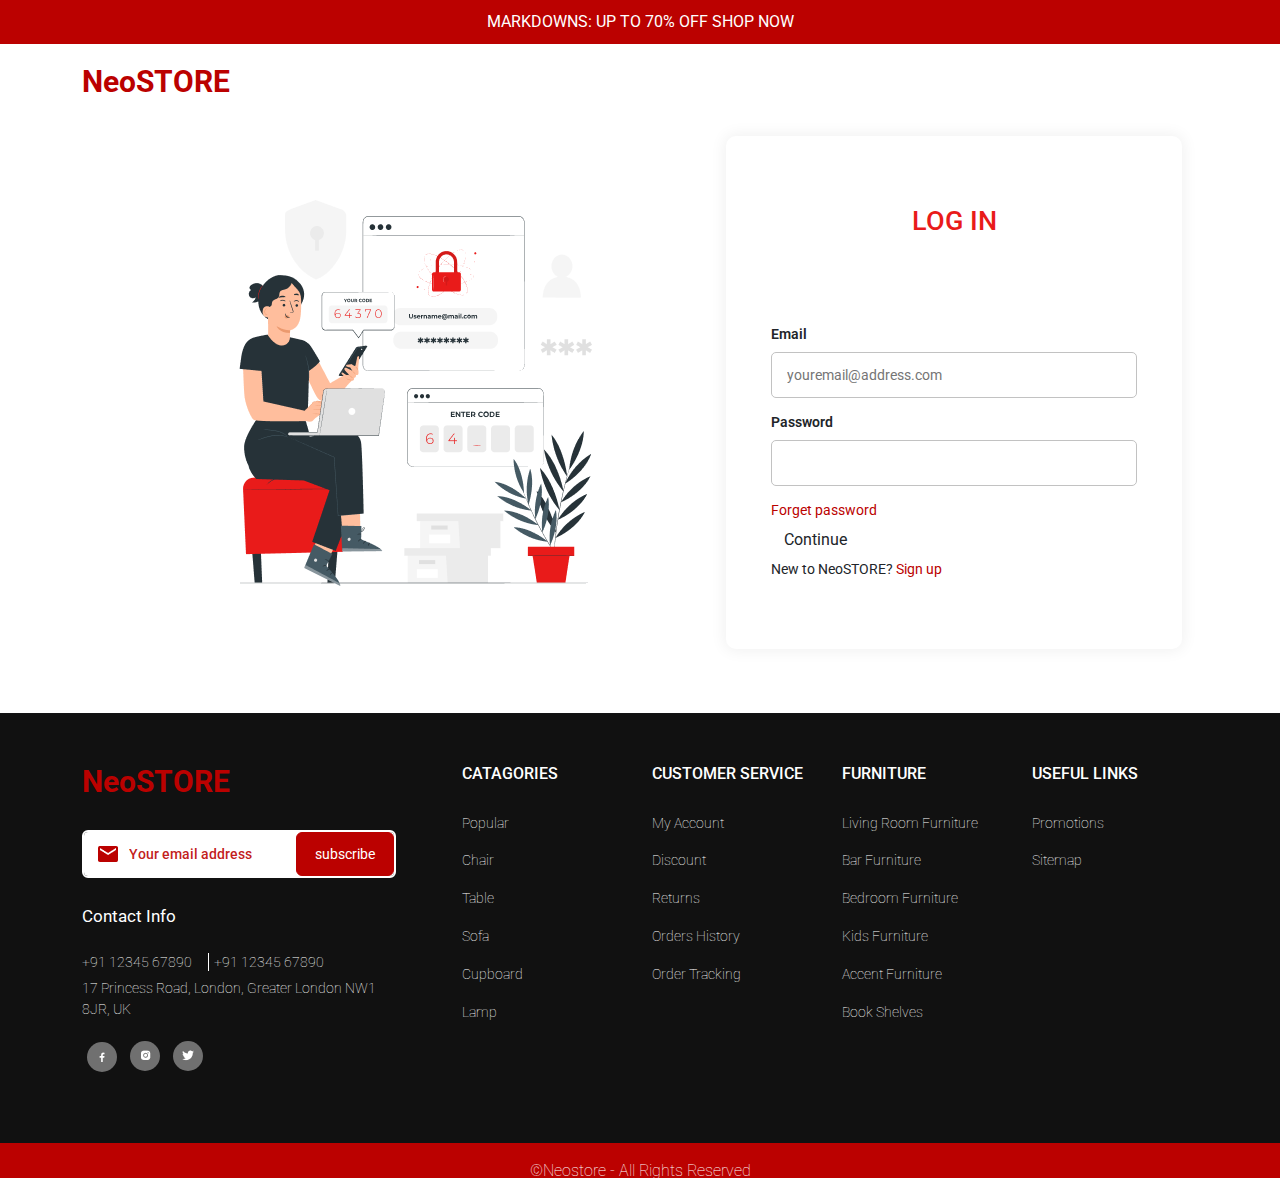
==== login.html @ 59fc03a8 "added code" ====
<!DOCTYPE html>
<html lang="en">

<head>
  <meta charset="utf-8">
  <meta content="width=device-width, initial-scale=1.0" name="viewport">
  <title>Homepage</title>
  <meta name="description" content="">
  <meta name="keywords" content="">

  <!-- Favicons -->
  <link href="" rel="icon">
  <!-- Fonts -->
  <link href="https://fonts.googleapis.com" rel="preconnect">
  <link href="https://fonts.gstatic.com" rel="preconnect" crossorigin>
  <link href="https://fonts.googleapis.com/css2?family=Roboto:ital,wght@0,100;0,300;0,400;0,500;0,700;0,900;1,100;1,300;1,400;1,500;1,700;1,900&family=Lato:ital,wght@0,100;0,300;0,400;0,700;0,900;1,100;1,300;1,400;1,700;1,900&display=swap" rel="stylesheet">

  <!-- Vendor CSS Files -->
  <link href="assets/vendor/bootstrap/css/bootstrap.min.css" rel="stylesheet">
  <link href="assets/vendor/bootstrap-icons/bootstrap-icons.css" rel="stylesheet">
  <link href="assets/vendor/swiper/swiper-bundle.min.css" rel="stylesheet">
  <link href="assets/vendor/glightbox/css/glightbox.min.css" rel="stylesheet">

  <!-- Main CSS File -->
  <link href="assets/css/main.css" rel="stylesheet">

</head>
<body>
<section class="login-container">

  <div class="subHeader">
    MARKDOWNS: UP TO 70% OFF <a href="#">SHOP NOW</a>
  </div>

  <header id="header" class="header d-flex align-items-center sticky-top">
    <div class="container-fluid container-xl position-relative d-flex align-items-center justify-content-between">

      <a href="index.html" class="logo d-flex align-items-center">
        <!-- Uncomment the line below if you also wish to use an image logo -->
        <!-- <img src="assets/img/logo.png" alt=""> -->
        <h1 class="sitename">NeoSTORE</h1>
      </a>
    </div>
  </header>


 <main class="loginWrap">
  <div class="container">
    

  <div class="loginMain">
      <div class="contentLogin">
        <h2>Log in</h2>

        <form id="loginForm">
          <div class="row">
            <div class="col-md-12">
              <label>Email</label>
              <input class="textfeild" type="text" value="" placeholder="youremail@address.com"/>
            </div>

            <div class="col-md-12">
              <label>Password</label>
              <input class="textfeild" type="password" value="" placeholder=""/>

              <a href="#" class="forgotPswd">Forget password</a>

            </div>
            <div class="col-md-12">
              <button class="continuBTN btn btn-learn-more">Continue</button>
            </div>

            <span>New to  NeoSTORE? <a href="#">Sign up</a></span>


          </div>
          
          
          

        </form>
      </div>
  </div>

  </div>
</main>

  <footer>
    <div class="footer" id="footer">
      <div class="container">
        <div class="row g-4">
          <div class="col-md-4">
            <h3 class="logo_Footer"><a href="#">NeoSTORE</a></h3>

            <div class="widget">
              <div class="footer-subscribe">
                <form action="forms/newsletter.php" method="post" class="php-email-form">
                  <div class="mb-2">
                        <img src="assets/img/ic_email_24px.png" alt="" class="mailicon"> 
                        <input type="text" class="form-control" name="email" placeholder="Your email address">
                        <button type="submit" class="btn btn-link">SUBSCRIBE </button> 
                  </div>

                  <div class="loading">Loading</div>
                  <div class="error-message"></div>
                  <div class="sent-message">
                    Your subscription request has been sent. Thank you!
                  </div>
                </form>
              </div>
            </div>

            <div class="widget">
              <h3 class="widget-subheading">Contact Info</h3>
              <div class="widgetPara">
                <ul class="contactNo">

                    <li>+91 12345 67890 </li>
                    <li>+91 12345 67890</li>
                 </ul>   
                <p>17 Princess Road, London, Greater London NW1 8JR, UK</p>
              </div>
              <ul class="list-unstyled social-icons light mb-3">
                <li>
                  <a href="#"><img src="assets/img/Vector.png"></a>
                </li>
                <li>
                  <a href="#"><img src="assets/img/bx_bxl-instagram-alt.png"></a>
                </li>
                <li>
                  <a href="#"><img src="assets/img/akar-icons_twitter-fill.png"></a>
                </li>
              </ul>
            </div>
  
          </div>
          <div class="col-md-8">
            <div class="row listFoot">

              <div class="col-md-3 col-lg-3 mb-3 mb-md-0">
                  <h4>Catagories</h4>
                  <ul>
                    <li><a href="#">Popular</a></li>
                    <li><a href="#">Chair</a></li>
                    <li><a href="#">Table</a></li>
                    <li><a href="#">Sofa</a></li>
                    <li><a href="#">Cupboard</a></li>
                    <li><a href="#">Lamp</a></li>
                  </ul>
              </div>

              <div class="col-md-3 col-lg-3 mb-3 mb-md-0">
                <h4>CUSTOMER SERVICE</h4>
                <ul>
                  <li><a href="#">My Account</a></li>
                  <li><a href="#">Discount</a></li>
                  <li><a href="#">Returns</a></li>
                  <li><a href="#">Orders History</a></li>
                  <li><a href="#">Order Tracking</a></li>
                </ul>
            </div>

            <div class="col-md-3 col-lg-3 mb-3 mb-md-0">
              <h4>Furniture</h4>
              <ul>
                <li><a href="#">Living Room Furniture</a></li>
                <li><a href="#">Bar Furniture</a></li>
                <li><a href="#">Bedroom Furniture</a></li>
                <li><a href="#">Kids Furniture</a></li>
                <li><a href="#">Accent Furniture</a></li>
                <li><a href="#">Book Shelves</a></li>
              </ul>
          </div>

          <div class="col-md-3 col-lg-3 mb-3 mb-md-0">
            <h4>USEFUL LINKS</h4>
            <ul>
              <li><a href="#">Promotions</a></li>
              <li><a href="#">Sitemap</a></li>
            </ul>
        </div>
            </div>
          </div>
         <!-- <div class="col-md-6 col-lg-3 mb-3 mb-md-0">
  
            <div class="widget">
              <h3 class="widget-heading">About Us</h3>
              <p class="mb-4">
                There live the blind texts. Separated they live in Bookmarksgrove
                right at the coast of the Semantics, a large language ocean.
              </p>
              <p class="mb-0">
                <a href="#" class="btn-learn-more">Learn more</a>
              </p>
            </div>
          </div>
          <div class="col-md-6 col-lg-3 ps-lg-5 mb-3 mb-md-0">
            <div class="widget">
              <h3 class="widget-heading">Navigation</h3>
              <ul class="list-unstyled float-start me-5">
                <li><a href="#">Overview</a></li>
                <li><a href="#">About Us</a></li>
                <li><a href="#">Find Buyers</a></li>
              </ul>
              <ul class="list-unstyled float-start">
                <li><a href="#">Overview</a></li>
                <li><a href="#">About Us</a></li>
                <li><a href="#">Services</a></li>
              </ul>
            </div>
          </div>
          <div class="col-md-6 col-lg-3 pl-lg-5">
            <div class="widget">
              <h3 class="widget-heading">Recent Posts</h3>
              <ul class="list-unstyled footer-blog-entry">
                <li>
                  <span class="d-block date">May 3, 2020</span>
                  <a href="#">There live the Blind Texts</a>
                </li>
                <li>
                  <span class="d-block date">May 3, 2020</span>
                  <a href="#">Separated they live in Bookmarksgrove right</a>
                </li>
              </ul>
            </div>
          </div>
          <div class="col-md-6 col-lg-3 pl-lg-5">
            <div class="widget">
              <h3 class="widget-heading">Connect</h3>
              <ul class="list-unstyled social-icons light mb-3">
                <li>
                  <a href="#"><span class="bi bi-facebook"></span></a>
                </li>
                <li>
                  <a href="#"><span class="bi bi-twitter-x"></span></a>
                </li>
                <li>
                  <a href="#"><span class="bi bi-linkedin"></span></a>
                </li>
                <li>
                  <a href="#"><span class="bi bi-google"></span></a>
                </li>
                <li>
                  <a href="#"><span class="bi bi-google-play"></span></a>
                </li>
              </ul>
            </div>
  
            <div class="widget">
              <div class="footer-subscribe">
                <h3 class="widget-heading">Subscribe</h3>
                <form action="forms/newsletter.php" method="post" class="php-email-form">
                  <div class="mb-2">
                    <input type="text" class="form-control" name="email" placeholder="Enter your email">
  
                    <button type="submit" class="btn btn-link">
                      <span class="bi bi-arrow-right"></span>
                    </button>
                  </div>
                  <div class="loading">Loading</div>
                  <div class="error-message"></div>
                  <div class="sent-message">
                    Your subscription request has been sent. Thank you!
                  </div>
                </form>
              </div>
            </div>
          </div>-->
        </div>
  
        </div>
      </div>
    </div>
   
    <div class="subFooter">
      <div class="container">
        <p  class="text-center">©<span>Neostore</span> - All Rights Reserved</p>
      </div>
    </div>
  </footer>
  

  <!-- Vendor JS Files -->
  <script src="assets/vendor/bootstrap/js/bootstrap.bundle.min.js"></script>
  <script src="assets/vendor/php-email-form/validate.js"></script>
  <script src="assets/vendor/aos/aos.js"></script>
  <script src="assets/vendor/swiper/swiper-bundle.min.js"></script>
  <script src="assets/vendor/purecounter/purecounter_vanilla.js"></script>
  <script src="assets/vendor/glightbox/js/glightbox.min.js"></script>
  <script src="assets/vendor/imagesloaded/imagesloaded.pkgd.min.js"></script>
  <script src="assets/vendor/isotope-layout/isotope.pkgd.min.js"></script>

  <!-- Main JS File -->
  <script src="assets/js/main.js"></script>

</body>

</html>
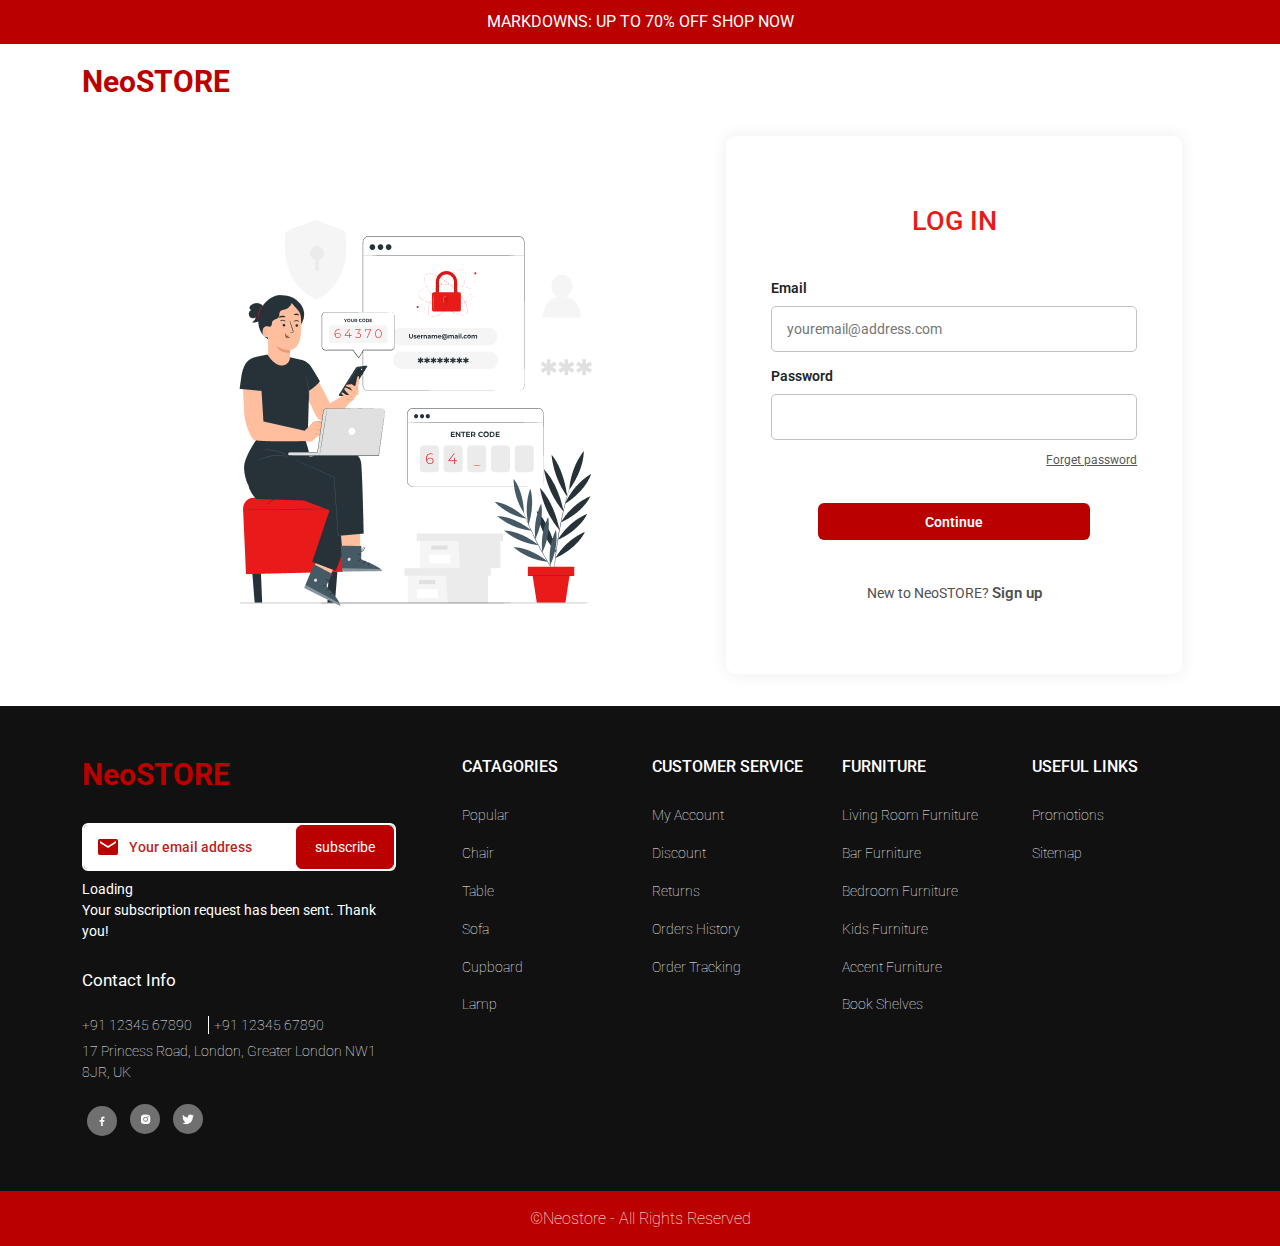
==== commit 087f0dee: "added code" ====
--- a/login.html
+++ b/login.html
@@ -35,7 +35,7 @@
   <header id="header" class="header d-flex align-items-center sticky-top">
     <div class="container-fluid container-xl position-relative d-flex align-items-center justify-content-between">
 
-      <a href="index.html" class="logo d-flex align-items-center">
+      <a href="#" class="logo d-flex align-items-center">
         <!-- Uncomment the line below if you also wish to use an image logo -->
         <!-- <img src="assets/img/logo.png" alt=""> -->
         <h1 class="sitename">NeoSTORE</h1>
@@ -56,7 +56,7 @@
           <div class="row">
             <div class="col-md-12">
               <label>Email</label>
-              <input class="textfeild" type="text" value="" placeholder="youremail@address.com"/>
+              <input class="textfeild" type="text" value="" placeholder="youremail@address.com" required/>
             </div>
 
             <div class="col-md-12">
@@ -70,16 +70,49 @@
               <button class="continuBTN btn btn-learn-more">Continue</button>
             </div>
 
-            <span>New to  NeoSTORE? <a href="#">Sign up</a></span>
-
-
-          </div>
-          
-          
-          
-
+            <p class="signWrap">New to  NeoSTORE? 
+              <a href="#" onclick="document.getElementById('signUp').style.display='block'">Sign up</a></p>
+          </div>                
         </form>
+
       </div>
+
+      
+<div id="signUp" class="modal">
+  
+  <form class="modal-content animate" action="" method="post">
+    <div class="signHeader">
+      <span onclick="document.getElementById('signUp').style.display='none'" class="close" title="Close Modal">&times;</span>
+      <h3>Sign up</h3>
+    </div>
+
+    <div class="containerSignup">
+      <h4 class="subhead">New Account Register</h4>
+      
+      <input type="text" placeholder="First Name" name="uname" required>
+
+      <input type="text" placeholder="Last Name" name="uname" required>
+     
+      <input type="text" placeholder="Email Address" name="uname" required>
+
+      <input type="password" placeholder="Enter Password" name="psw" required>
+
+      <label class="conditionLabel">
+        <input type="checkbox" checked="checked"> I agree to the terms and conditions.
+      </label>
+        
+      <button type="submit" class="btn cancelbtn">Continue</button>
+      
+    </div>
+
+    <p class="signWrap">
+      Already have an account?
+      <a href="#" onclick="document.getElementById('signUp').style.display='none'">Log in</a>
+      
+    </p>
+  </form>
+</div>
+
   </div>
 
   </div>
@@ -120,7 +153,7 @@
                  </ul>   
                 <p>17 Princess Road, London, Greater London NW1 8JR, UK</p>
               </div>
-              <ul class="list-unstyled social-icons light mb-3">
+              <ul class="list-unstyled social-icons mb-0 light mb-3">
                 <li>
                   <a href="#"><img src="assets/img/Vector.png"></a>
                 </li>
@@ -181,92 +214,7 @@
         </div>
             </div>
           </div>
-         <!-- <div class="col-md-6 col-lg-3 mb-3 mb-md-0">
-  
-            <div class="widget">
-              <h3 class="widget-heading">About Us</h3>
-              <p class="mb-4">
-                There live the blind texts. Separated they live in Bookmarksgrove
-                right at the coast of the Semantics, a large language ocean.
-              </p>
-              <p class="mb-0">
-                <a href="#" class="btn-learn-more">Learn more</a>
-              </p>
-            </div>
-          </div>
-          <div class="col-md-6 col-lg-3 ps-lg-5 mb-3 mb-md-0">
-            <div class="widget">
-              <h3 class="widget-heading">Navigation</h3>
-              <ul class="list-unstyled float-start me-5">
-                <li><a href="#">Overview</a></li>
-                <li><a href="#">About Us</a></li>
-                <li><a href="#">Find Buyers</a></li>
-              </ul>
-              <ul class="list-unstyled float-start">
-                <li><a href="#">Overview</a></li>
-                <li><a href="#">About Us</a></li>
-                <li><a href="#">Services</a></li>
-              </ul>
-            </div>
-          </div>
-          <div class="col-md-6 col-lg-3 pl-lg-5">
-            <div class="widget">
-              <h3 class="widget-heading">Recent Posts</h3>
-              <ul class="list-unstyled footer-blog-entry">
-                <li>
-                  <span class="d-block date">May 3, 2020</span>
-                  <a href="#">There live the Blind Texts</a>
-                </li>
-                <li>
-                  <span class="d-block date">May 3, 2020</span>
-                  <a href="#">Separated they live in Bookmarksgrove right</a>
-                </li>
-              </ul>
-            </div>
-          </div>
-          <div class="col-md-6 col-lg-3 pl-lg-5">
-            <div class="widget">
-              <h3 class="widget-heading">Connect</h3>
-              <ul class="list-unstyled social-icons light mb-3">
-                <li>
-                  <a href="#"><span class="bi bi-facebook"></span></a>
-                </li>
-                <li>
-                  <a href="#"><span class="bi bi-twitter-x"></span></a>
-                </li>
-                <li>
-                  <a href="#"><span class="bi bi-linkedin"></span></a>
-                </li>
-                <li>
-                  <a href="#"><span class="bi bi-google"></span></a>
-                </li>
-                <li>
-                  <a href="#"><span class="bi bi-google-play"></span></a>
-                </li>
-              </ul>
-            </div>
-  
-            <div class="widget">
-              <div class="footer-subscribe">
-                <h3 class="widget-heading">Subscribe</h3>
-                <form action="forms/newsletter.php" method="post" class="php-email-form">
-                  <div class="mb-2">
-                    <input type="text" class="form-control" name="email" placeholder="Enter your email">
-  
-                    <button type="submit" class="btn btn-link">
-                      <span class="bi bi-arrow-right"></span>
-                    </button>
-                  </div>
-                  <div class="loading">Loading</div>
-                  <div class="error-message"></div>
-                  <div class="sent-message">
-                    Your subscription request has been sent. Thank you!
-                  </div>
-                </form>
-              </div>
-            </div>
-          </div>-->
-        </div>
+          </div>
   
         </div>
       </div>
@@ -282,17 +230,24 @@
 
   <!-- Vendor JS Files -->
   <script src="assets/vendor/bootstrap/js/bootstrap.bundle.min.js"></script>
-  <script src="assets/vendor/php-email-form/validate.js"></script>
-  <script src="assets/vendor/aos/aos.js"></script>
-  <script src="assets/vendor/swiper/swiper-bundle.min.js"></script>
-  <script src="assets/vendor/purecounter/purecounter_vanilla.js"></script>
-  <script src="assets/vendor/glightbox/js/glightbox.min.js"></script>
-  <script src="assets/vendor/imagesloaded/imagesloaded.pkgd.min.js"></script>
-  <script src="assets/vendor/isotope-layout/isotope.pkgd.min.js"></script>
-
-  <!-- Main JS File -->
+
+  <!-- Main JS Signup File -->
   <script src="assets/js/main.js"></script>
 
+  <script>
+    // Get the modal
+    var modal = document.getElementById('signUp');
+    
+    // When the user clicks anywhere outside of the modal, close it
+    window.onclick = function(event) {
+        if (event.target == modal) {
+            modal.style.display = "none";
+        }
+    }
+    </script>
+    
 </body>
 
+
+
 </html>--- a/assets/css/main.css
+++ b/assets/css/main.css
@@ -50,7 +50,7 @@
   --nav-dropdown-background-color: #ffffff; /* Used as the background color for dropdown items that appear when hovering over primary navigation items */
   --nav-dropdown-color: #212529; /* Used for navigation links of the dropdown items in the navigation menu. */
   --nav-dropdown-hover-color: #e91b1a; /* Similar to --nav-hover-color, this color is applied to dropdown navigation links when they are hovered over. */
-  ;
+  --font-login-color:#585858;
 }
 
 /* Color Presets - These classes override global colors when applied to any section or element, providing reuse of the sam color scheme. */
@@ -85,11 +85,11 @@
 }
 
 .login-container{ position: relative; min-height: 100%;}
-.loginWrap      { padding-bottom: 513px;}
+.loginWrap      { padding-bottom: 540px;}
 footer          { position:absolute;
                   bottom:0;
                   width:100%;
-                  height:465px;  }
+                  height:540px;  }
 
 a {
   color: var(--accent-color);
@@ -110,48 +110,6 @@
 h6 {
   color: var(--heading-color);
   font-family: var(--heading-font);
-}
-
-/* PHP Email Form Messages
-------------------------------*/
-.php-email-form .error-message {
-  display: none;
-  background: #9E0100;
-  color: #ffffff;
-  text-align: left;
-  padding: 15px;
-  margin-bottom: 24px;
-  font-weight: 600;
-}
-
-.php-email-form .sent-message {
-  display: none;
-  color: #ffffff;
-  background: #9E0100;
-  text-align: center;
-  padding: 15px;
-  margin-bottom: 24px;
-  font-weight: 600;
-}
-
-.php-email-form .loading {
-  display: none;
-  background: var(--surface-color);
-  text-align: center;
-  padding: 15px;
-  margin-bottom: 24px;
-}
-
-.php-email-form .loading:before {
-  content: "";
-  display: inline-block;
-  border-radius: 50%;
-  width: 24px;
-  height: 24px;
-  margin: 0 10px -6px 0;
-  border: 3px solid var(--accent-color);
-  border-top-color: var(--surface-color);
-  animation: php-email-form-loading 1s linear infinite;
 }
 
 @keyframes php-email-form-loading {
@@ -468,15 +426,135 @@
                       box-shadow: 0px 0px 15px 2px #0000000F;
                       border-radius: 10px;
                       /* border: #fbfbfb 1px solid; */
-                      margin: 1em;
+                      margin: 1em 1em 2em;
                     }            
 .contentLogin h2    { font-size: 1.7em; color: var(--contrast-color); text-transform: uppercase;
-                      text-align: center; margin-bottom: 3.2em;}
+                      text-align: center; margin-bottom: 1.5em;}
 #loginForm   { font-size: 14px;}
 #loginForm label      { text-transform: capitalize; font-size: 1em; font-weight: 600; margin-bottom: 0.5em;}
 #loginForm .textfeild { padding: 1em 1.1em; font-size: 1em; width: 100%; line-height: 1;
                        border: var(--border-color) 1px solid; border-radius: 5px; margin-bottom: 1em;}  
-                    
+ #loginForm .forgotPswd { font-size: 0.875em; color: var(--font-login-color); margin-bottom: 3em;
+                        text-align: right; line-height: 1 ; display: block; text-decoration: underline;} 
+#loginForm .continuBTN,
+.cancelbtn  { background: var(--accent-color); color: var(--font-color); font-size: 1em;
+                         padding:0.75em; text-align: center; display: block; margin:0 auto 3em; width: 74%;
+                        line-height: 1; font-weight: 600;} 
+                        
+.signWrap    { color: #4F4F4F; margin-bottom: 0
+  ; font-size: 1em; text-align: center; display: block;}  
+  .signWrap a  { text-decoration: none; font-weight: 600;  font-size: 1.1em; color: #4F4F4F;} 
+
+
+
+
+/*------------------------------------
+#Signup form
+-----------------------------------*/
+
+/* Full-width input fields */
+#signUp input[type=text], #signUp input[type=password] {
+  width: 100%;
+  padding: 12px 20px;
+  margin: 8px 0; border-radius: 3px;
+  display: inline-block;
+  border: 1px solid #ccc;
+  box-sizing: border-box;
+}
+
+#signUp input:focus-visible  { outline-style: solid; outline-color: var(--accent-color);}
+.conditionLabel  { display: block; margin: 1em 0 3em;}
+/* Set a style for all buttons */
+
+.cancelbtn      { font-weight: 500; margin-bottom: 0;}
+.cancelbtn:hover,
+.cancelbtn:focus   { background-color: var(--contrast-color); color: var(--font-color);  }
+
+#signUp .signWrap    { margin-bottom: 3em; margin-top: 1em;}
+
+/* Extra styles for the cancel button */
+
+/* Center the image and position the close button */
+#signUp .signHeader {
+  text-align: center;
+  margin: 24px 0 12px 0;
+  position: relative;
+}
+#signUp .signHeader h3           { margin:40px 0 0; color: var(--contrast-color); 
+                                   font-weight: 600; text-transform: uppercase;}
+.containerSignup .subhead        { color: #666666; font-size: 1em;}                        
+#signUp .containerSignup         { padding: 16px; margin-bottom: 1em;}
+
+span.psw {
+  float: right;
+  padding-top: 16px;
+}
+
+/* The Modal (background) */
+#signUp.modal {
+  display: none; /* Hidden by default */
+  position: fixed; /* Stay in place */
+  z-index: 999; /* Sit on top */
+  left: 0;
+  top: 0;
+  width: 100%; /* Full width */
+  height: 100%; /* Full height */
+  overflow: auto; /* Enable scroll if needed */
+  background-color: rgb(0,0,0); /* Fallback color */
+  background-color: rgba(0,0,0,0.4); /* Black w/ opacity */
+  padding-top: 60px;
+}
+
+/* Modal Content/Box */
+.modal-content {
+  background-color: #fefefe;
+  margin: 2% auto 15% auto; /* 5% from the top, 15% from the bottom and centered */
+  border: 1px solid #888;
+  width: 30em; /* Could be more or less, depending on screen size */
+}
+
+/* The Close Button (x) */
+.close {
+  position: absolute;
+  right: 20px;
+  top: -20px;
+  color: #000;
+  font-size: 35px;
+  font-weight: 300;
+}
+
+.close:hover,
+.close:focus {
+  color: red;
+  cursor: pointer;
+}
+
+/* Add Zoom Animation */
+.animate {
+  -webkit-animation: animatezoom 0.6s;
+  animation: animatezoom 0.6s
+}
+
+@-webkit-keyframes animatezoom {
+  from {-webkit-transform: scale(0)} 
+  to {-webkit-transform: scale(1)}
+}
+  
+@keyframes animatezoom {
+  from {transform: scale(0)} 
+  to {transform: scale(1)}
+}
+
+/* Change styles for span and cancel button on extra small screens */
+@media screen and (max-width: 300px) {
+  span.psw {
+     display: block;
+     float: none;
+  }
+  .cancelbtn {
+     width: 100%;
+  }
+}
 /*--------------------------------------------------------------
 # Global Footer
 --------------------------------------------------------------*/
@@ -560,7 +638,7 @@
   color: color-mix(in srgb, var(--default-color), transparent 50%);
   font-size: 12px;
 }
-
+.footer .social-icons { margin-bottom: 0 !important;}
 .footer .social-icons li {
   display: inline-block;
 }
@@ -815,1497 +893,6 @@
 }
 
 /*--------------------------------------------------------------
-# About Section
---------------------------------------------------------------*/
-.about .btn-get-started {
-  background-color: #9E0100;
-  ;
-  color: var(--contrast-color);
-  border-radius: 30px;
-  padding: 8px 30px;
-  border: 2px solid transparent;
-  transition: 0.3s all ease-in-out;
-  font-size: 14px;
-}
-
-.about .btn-get-started:hover {
-  border-color: #9E0100;
-  background-color: transparent;
-  color: #9E0100;
-}
-
-.about h1 {
-  color: var(--heading-color);
-  font-size: 30px;
-}
-
-.about p {
-  line-height: 1.7;
-  color: var(--default-color);
-}
-
-.about .swiper-pagination {
-  position: absolute;
-  bottom: 30px;
-}
-
-.about .swiper-pagination .swiper-pagination-bullet {
-  margin: 0 5px;
-  background: #ffffff;
-  opacity: 0.3;
-}
-
-.about .swiper-pagination .swiper-pagination-bullet.swiper-pagination-bullet-active {
-  background: var(--accent-color);
-  opacity: 1;
-}
-
-.about .section-subtitle {
-  font-size: 15px;
-  margin-bottom: 10px;
-  display: block;
-  color: var(--default-color);
-}
-
-/*--------------------------------------------------------------
-# About 2 Section
---------------------------------------------------------------*/
-.about-2 .content {
-  background-color: var(--surface-color);
-  padding-top: 50px;
-  padding-bottom: 50px;
-}
-
-.about-2 .content-subtitle {
-  font-size: 15px;
-  margin-bottom: 10px;
-  display: block;
-  color: var(--default-color);
-}
-
-.about-2 .content-title {
-  color: var(--heading-color);
-  font-size: 22px;
-  margin-bottom: 30px;
-}
-
-.about-2 p {
-  line-height: 1.7;
-  color: var(--default-color);
-}
-
-.about-2 .btn-get-started {
-  background-color: var(--accent-color);
-  color: var(--contrast-color);
-  border-radius: 30px;
-  padding: 8px 30px;
-  border: 2px solid transparent;
-  transition: 0.3s all ease-in-out;
-  font-size: 14px;
-}
-
-.about-2 .btn-get-started:hover {
-  border-color: var(--accent-color);
-  background-color: transparent;
-  color: var(--accent-color);
-}
-
-.about-2 .lead {
-  line-height: 1.6;
-  font-size: 18px;
-  font-weight: normal;
-  color: var(--default-color);
-}
-
-/*--------------------------------------------------------------
-# Services Section
---------------------------------------------------------------*/
-.services {
-  padding-top: 60px;
-  padding-bottom: 60px;
-}
-
-.services .services-item .services-icon {
-  color: var(--accent-color);
-  margin-bottom: 20px;
-}
-
-.services .services-item .services-icon i {
-  font-size: 48px;
-}
-
-.services .services-item h3 {
-  font-size: 17px;
-  font-weight: 400;
-  color: var(--heading-color);
-}
-
-/*--------------------------------------------------------------
-# Stats Section
---------------------------------------------------------------*/
-.stats {
-  padding-top: 60px;
-}
-
-.stats .content-subtitle {
-  font-size: 15px;
-  margin-bottom: 10px;
-  display: block;
-  color: var(--default-color);
-}
-
-.stats .lead {
-  line-height: 1.6;
-  font-size: 18px;
-  font-weight: normal;
-  color: var(--default-color);
-}
-
-.stats .content-title {
-  color: var(--heading-color);
-  font-size: 22px;
-  margin-bottom: 30px;
-}
-
-.stats p {
-  line-height: 1.7;
-  color: var(--default-color);
-}
-
-.stats .btn-get-started {
-  background-color: var(--accent-color);
-  color: var(--contrast-color);
-  border-radius: 30px;
-  padding: 8px 30px;
-  border: 2px solid transparent;
-  transition: 0.3s all ease-in-out;
-  font-size: 14px;
-}
-
-.stats .btn-get-started:hover {
-  border-color: var(--accent-color);
-  background-color: transparent;
-  color: var(--accent-color);
-}
-
-.stats .count-numbers .number {
-  font-size: 1.8rem;
-  color: var(--heading-color);
-  position: relative;
-  display: block;
-  padding-bottom: 7px;
-  margin-bottom: 10px;
-}
-
-.stats .count-numbers .number:after {
-  content: "";
-  left: 0;
-  bottom: 0;
-  position: absolute;
-  width: 20px;
-  height: 2px;
-  background: var(--accent-color);
-}
-
-/*--------------------------------------------------------------
-# Blog Posts Section
---------------------------------------------------------------*/
-.blog-posts .title-wrap {
-  padding-bottom: 30px;
-}
-
-.blog-posts .content-subtitle {
-  font-size: 15px;
-  margin-bottom: 10px;
-  display: block;
-  color: var(--default-color);
-}
-
-.blog-posts .content-title {
-  color: var(--heading-color);
-  font-size: 22px;
-  margin-bottom: 30px;
-}
-
-.blog-posts .post-entry .thumb {
-  margin-bottom: 20px;
-}
-
-.blog-posts .post-entry .thumb img {
-  transition: 0.3s all ease;
-}
-
-.blog-posts .post-entry .thumb:hover img {
-  opacity: 0.8;
-}
-
-.blog-posts .post-entry .meta {
-  font-size: 12px;
-  margin-bottom: 20px;
-}
-
-.blog-posts .post-entry .meta .cat {
-  text-transform: uppercase;
-  font-weight: normal;
-  color: var(--heading-color);
-}
-
-.blog-posts .post-entry .meta .date {
-  color: color-mix(in srgb, var(--default-color), transparent 25%);
-}
-
-.blog-posts .post-entry .post-content {
-  padding-left: 30px;
-  padding-right: 30px;
-}
-
-.blog-posts .post-entry .post-content h3 {
-  font-size: 18px;
-  line-height: 1.2;
-}
-
-.blog-posts .post-entry .post-content h3 a {
-  color: var(--heading-color);
-}
-
-.blog-posts .post-entry .post-content h3 a:hover {
-  color: var(--accent-color);
-}
-
-.blog-posts .author .pic {
-  flex: 0 0 50px;
-  margin-right: 20px;
-}
-
-.blog-posts .author .author-name {
-  line-height: 1.3;
-}
-
-.blog-posts .author .author-name strong {
-  color: var(--heading-color);
-  font-weight: normal;
-}
-
-.blog-posts .author .author-name span {
-  font-size: 14px;
-  color: color-mix(in srgb, var(--default-color), transparent 25%);
-}
-
-/*--------------------------------------------------------------
-# Tabs Section
---------------------------------------------------------------*/
-.tabs .service-item .service-icon {
-  display: flex;
-  align-items: center;
-  justify-content: center;
-  width: 40px;
-  height: 40px;
-  flex: 0 0 40px;
-  border-radius: 4px;
-  position: relative;
-  color: var(--accent-color);
-  background-color: color-mix(in srgb, var(--default-color), transparent 95%);
-  margin-right: 20px;
-  font-size: 16px;
-}
-
-.tabs .service-item .service-contents h3 {
-  font-size: 16px;
-  color: var(--heading-color);
-}
-
-.tabs .service-item.link {
-  padding: 20px;
-  margin-bottom: 10px;
-  border-radius: 7px;
-}
-
-.tabs .service-item.link .service-contents {
-  color: var(--default-color);
-}
-
-.tabs .service-item.link .service-contents *:last-child {
-  margin-bottom: 0;
-}
-
-.tabs .service-item.link:hover {
-  background: color-mix(in srgb, var(--default-color), transparent 96%);
-}
-
-.tabs .service-item.link:hover .service-icon {
-  background-color: color-mix(in srgb, var(--default-color), transparent 90%);
-  color: var(--default-color);
-}
-
-.tabs .service-item.link.active {
-  background: var(--surface-color);
-}
-
-.tabs .service-item.link.active .service-icon {
-  background-color: var(--accent-color);
-  color: var(--contrast-color);
-}
-
-/*--------------------------------------------------------------
-# Services 2 Section
---------------------------------------------------------------*/
-.services-2 .content-subtitle {
-  font-size: 15px;
-  margin-bottom: 10px;
-  display: block;
-  color: var(--default-color);
-}
-
-.services-2 .content-title {
-  color: var(--heading-color);
-  font-size: 22px;
-  margin-bottom: 30px;
-}
-
-.services-2 p {
-  line-height: 1.7;
-  color: var(--default-color);
-}
-
-.services-2 .lead {
-  line-height: 1.6;
-  font-size: 18px;
-  font-weight: normal;
-  color: var(--default-color);
-}
-
-.services-2 .btn-get-started {
-  background-color: var(--accent-color);
-  color: var(--contrast-color);
-  border-radius: 30px;
-  padding: 8px 30px;
-  border: 2px solid transparent;
-  transition: 0.3s all ease-in-out;
-  font-size: 14px;
-}
-
-.services-2 .btn-get-started:hover {
-  border-color: var(--accent-color);
-  background-color: transparent;
-  color: var(--accent-color);
-}
-
-.services-2 .services-item .services-icon {
-  color: var(--accent-color);
-  margin-bottom: 20px;
-}
-
-.services-2 .services-item .services-icon i {
-  font-size: 48px;
-}
-
-.services-2 .services-item h3 {
-  font-size: 17px;
-  font-weight: 400;
-  color: var(--heading-color);
-}
-
-/*--------------------------------------------------------------
-# Pricing Section
---------------------------------------------------------------*/
-.pricing .pricing-item {
-  background-color: var(--surface-color);
-  box-shadow: 0px 5px 90px rgba(0, 0, 0, 0.1);
-  padding: 40px 20px;
-  text-align: center;
-  border-radius: 8px;
-  position: relative;
-  overflow: hidden;
-}
-
-.pricing .pricing-item h3 {
-  padding: 15px;
-  margin-top: 15px;
-  font-size: 18px;
-  font-weight: 600;
-}
-
-.pricing .pricing-item h4 {
-  color: var(--accent-color);
-  font-size: 42px;
-  font-family: var(--default-font);
-  font-weight: 500;
-}
-
-.pricing .pricing-item h4 sup {
-  font-size: 20px;
-  top: -15px;
-  left: -3px;
-}
-
-.pricing .pricing-item h4 span {
-  color: color-mix(in srgb, var(--default-color), transparent 40%);
-  font-size: 16px;
-  font-weight: 300;
-}
-
-.pricing .pricing-item ul {
-  padding: 20px 0;
-  list-style: none;
-  text-align: center;
-  line-height: 20px;
-  font-size: 14px;
-}
-
-.pricing .pricing-item ul li {
-  padding-bottom: 16px;
-}
-
-.pricing .pricing-item ul .na {
-  color: color-mix(in srgb, var(--default-color), transparent 60%);
-  text-decoration: line-through;
-}
-
-.pricing .pricing-item .btn-wrap {
-  padding: 15px;
-  text-align: center;
-}
-
-.pricing .pricing-item .btn-buy {
-  color: var(--accent-color);
-  background-color: transparent;
-  border: 2px solid var(--accent-color);
-  display: inline-block;
-  padding: 10px 40px 12px 40px;
-  border-radius: 50px;
-  font-size: 14px;
-  font-family: var(--heading-font);
-  font-weight: 600;
-  transition: 0.3s;
-}
-
-.pricing .pricing-item .btn-buy:hover {
-  background: var(--accent-color);
-  color: var(--contrast-color);
-}
-
-.pricing .recommended .btn-buy {
-  background: var(--accent-color);
-  color: var(--contrast-color);
-}
-
-.pricing .recommended .btn-buy:hover {
-  background: color-mix(in srgb, var(--accent-color), transparent 20%);
-  border-color: color-mix(in srgb, var(--accent-color), transparent 20%);
-}
-
-.pricing .recommended-badge {
-  position: absolute;
-  top: 20px;
-  left: 50%;
-  transform: translateX(-50%);
-  z-index: 1;
-  font-size: 13px;
-  padding: 3px 25px 6px 25px;
-  background: color-mix(in srgb, var(--accent-color), transparent 92%);
-  color: var(--accent-color);
-  border-radius: 50px;
-}
-
-/*--------------------------------------------------------------
-# Faq Section
---------------------------------------------------------------*/
-.faq .content-subtitle {
-  font-size: 15px;
-  margin-bottom: 10px;
-  display: block;
-  color: var(--default-color);
-}
-
-.faq .content-title {
-  color: var(--heading-color);
-  font-size: 22px;
-  margin-bottom: 30px;
-}
-
-.faq p {
-  line-height: 1.7;
-  color: var(--default-color);
-}
-
-.faq .custom-accordion .accordion-item {
-  background-color: var(--surface-color);
-  margin-bottom: 0px;
-  position: relative;
-  border-radius: 0px;
-  overflow: hidden;
-}
-
-.faq .custom-accordion .accordion-item .btn-link {
-  display: block;
-  width: 100%;
-  padding: 15px 0;
-  text-decoration: none;
-  text-align: left;
-  color: var(--default-color);
-  border: none;
-  padding-left: 40px;
-  border-radius: 0;
-  position: relative;
-  background-color: color-mix(in srgb, var(--default-color), transparent 94%);
-}
-
-.faq .custom-accordion .accordion-item .btn-link:before {
-  content: "\f282";
-  display: inline-block;
-  font-family: "bootstrap-icons" !important;
-  font-style: normal;
-  font-weight: normal !important;
-  font-variant: normal;
-  text-transform: none;
-  line-height: 1;
-  vertical-align: -0.125em;
-  -webkit-font-smoothing: antialiased;
-  position: absolute;
-  top: 50%;
-  transform: translateY(-50%);
-  left: 15px;
-}
-
-.faq .custom-accordion .accordion-item .btn-link[aria-expanded=true] {
-  color: var(--accent-color);
-}
-
-.faq .custom-accordion .accordion-item .btn-link[aria-expanded=true]:before {
-  font-family: "bootstrap-icons" !important;
-  content: "\f286";
-  position: absolute;
-  color: var(--accent-color);
-  top: 50%;
-  transform: translateY(-50%);
-}
-
-.faq .custom-accordion .accordion-item .accordion-body {
-  padding: 20px 20px 20px 20px;
-  color: var(--default-color);
-}
-
-/*--------------------------------------------------------------
-# Testimonials Section
---------------------------------------------------------------*/
-.testimonials p {
-  line-height: 1.7;
-  color: var(--default-color);
-}
-
-.testimonials .testimonial {
-  max-width: 500px;
-  text-align: center;
-  margin-bottom: 30px;
-}
-
-.testimonials .testimonial .name {
-  font-size: 18px;
-  color: var(--heading-color);
-}
-
-.testimonials .testimonial .img-wrap img {
-  margin: 0 auto;
-  width: 70px;
-  border-radius: 50%;
-}
-
-.testimonials .swiper-pagination {
-  position: absolute;
-  bottom: 0px;
-}
-
-.testimonials .swiper-pagination .swiper-pagination-bullet {
-  margin: 0 5px;
-  background-color: color-mix(in srgb, var(--default-color) 65%, transparent);
-  opacity: 0.3;
-}
-
-.testimonials .swiper-pagination .swiper-pagination-bullet.swiper-pagination-bullet-active {
-  background: var(--accent-color);
-  opacity: 1;
-}
-
-/*--------------------------------------------------------------
-# Portfolio Section
---------------------------------------------------------------*/
-.portfolio .portfolio-filters {
-  padding: 0;
-  margin: 0 auto 20px auto;
-  list-style: none;
-  text-align: center;
-}
-
-.portfolio .portfolio-filters li {
-  cursor: pointer;
-  display: inline-block;
-  padding: 8px 20px 10px 20px;
-  margin: 0;
-  font-size: 15px;
-  font-weight: 500;
-  line-height: 1;
-  margin-bottom: 5px;
-  border-radius: 50px;
-  transition: all 0.3s ease-in-out;
-  font-family: var(--heading-font);
-}
-
-.portfolio .portfolio-filters li:hover,
-.portfolio .portfolio-filters li.filter-active {
-  color: var(--contrast-color);
-  background-color: var(--accent-color);
-}
-
-.portfolio .portfolio-filters li:first-child {
-  margin-left: 0;
-}
-
-.portfolio .portfolio-filters li:last-child {
-  margin-right: 0;
-}
-
-@media (max-width: 575px) {
-  .portfolio .portfolio-filters li {
-    font-size: 14px;
-    margin: 0 0 10px 0;
-  }
-}
-
-.portfolio .portfolio-item {
-  position: relative;
-  overflow: hidden;
-}
-
-.portfolio .portfolio-item .portfolio-info {
-  opacity: 0;
-  position: absolute;
-  left: 12px;
-  right: 12px;
-  bottom: -100%;
-  z-index: 3;
-  transition: all ease-in-out 0.5s;
-  background: color-mix(in srgb, var(--background-color), transparent 10%);
-  padding: 15px;
-}
-
-.portfolio .portfolio-item .portfolio-info h4 {
-  font-size: 18px;
-  font-weight: 600;
-  padding-right: 50px;
-}
-
-.portfolio .portfolio-item .portfolio-info p {
-  color: color-mix(in srgb, var(--default-color), transparent 30%);
-  font-size: 14px;
-  margin-bottom: 0;
-  padding-right: 50px;
-}
-
-.portfolio .portfolio-item .portfolio-info .preview-link,
-.portfolio .portfolio-item .portfolio-info .details-link {
-  position: absolute;
-  right: 50px;
-  font-size: 24px;
-  top: calc(50% - 14px);
-  color: color-mix(in srgb, var(--default-color), transparent 30%);
-  transition: 0.3s;
-  line-height: 0;
-}
-
-.portfolio .portfolio-item .portfolio-info .preview-link:hover,
-.portfolio .portfolio-item .portfolio-info .details-link:hover {
-  color: var(--accent-color);
-}
-
-.portfolio .portfolio-item .portfolio-info .details-link {
-  right: 14px;
-  font-size: 28px;
-}
-
-.portfolio .portfolio-item:hover .portfolio-info {
-  opacity: 1;
-  bottom: 0;
-}
-
-/*--------------------------------------------------------------
-# Portfolio Details Section
---------------------------------------------------------------*/
-.portfolio-details .portfolio-details-slider img {
-  width: 100%;
-}
-
-.portfolio-details .swiper-wrapper {
-  height: auto;
-}
-
-.portfolio-details .swiper-button-prev,
-.portfolio-details .swiper-button-next {
-  width: 48px;
-  height: 48px;
-}
-
-.portfolio-details .swiper-button-prev:after,
-.portfolio-details .swiper-button-next:after {
-  color: rgba(255, 255, 255, 0.8);
-  background-color: rgba(0, 0, 0, 0.15);
-  font-size: 24px;
-  border-radius: 50%;
-  width: 48px;
-  height: 48px;
-  display: flex;
-  align-items: center;
-  justify-content: center;
-  transition: 0.3s;
-}
-
-.portfolio-details .swiper-button-prev:hover:after,
-.portfolio-details .swiper-button-next:hover:after {
-  background-color: rgba(0, 0, 0, 0.3);
-}
-
-@media (max-width: 575px) {
-
-  .portfolio-details .swiper-button-prev,
-  .portfolio-details .swiper-button-next {
-    display: none;
-  }
-}
-
-.portfolio-details .swiper-pagination {
-  margin-top: 20px;
-  position: relative;
-}
-
-.portfolio-details .swiper-pagination .swiper-pagination-bullet {
-  width: 10px;
-  height: 10px;
-  background-color: color-mix(in srgb, var(--default-color), transparent 85%);
-  opacity: 1;
-}
-
-.portfolio-details .swiper-pagination .swiper-pagination-bullet-active {
-  background-color: var(--accent-color);
-}
-
-.portfolio-details .portfolio-info h3 {
-  font-size: 22px;
-  font-weight: 700;
-  margin-bottom: 20px;
-  padding-bottom: 20px;
-  position: relative;
-}
-
-.portfolio-details .portfolio-info h3:after {
-  content: "";
-  position: absolute;
-  display: block;
-  width: 50px;
-  height: 3px;
-  background: var(--accent-color);
-  left: 0;
-  bottom: 0;
-}
-
-.portfolio-details .portfolio-info ul {
-  list-style: none;
-  padding: 0;
-  font-size: 15px;
-}
-
-.portfolio-details .portfolio-info ul li {
-  display: flex;
-  flex-direction: column;
-  padding-bottom: 15px;
-}
-
-.portfolio-details .portfolio-info ul strong {
-  text-transform: uppercase;
-  font-weight: 400;
-  color: color-mix(in srgb, var(--default-color), transparent 50%);
-  font-size: 14px;
-}
-
-.portfolio-details .portfolio-info .btn-visit {
-  padding: 8px 40px;
-  background: var(--accent-color);
-  color: var(--contrast-color);
-  border-radius: 50px;
-  transition: 0.3s;
-}
-
-.portfolio-details .portfolio-info .btn-visit:hover {
-  background: color-mix(in srgb, var(--accent-color), transparent 20%);
-}
-
-.portfolio-details .portfolio-description h2 {
-  font-size: 26px;
-  font-weight: 700;
-  margin-bottom: 20px;
-}
-
-.portfolio-details .portfolio-description p {
-  padding: 0;
-}
-
-.portfolio-details .portfolio-description .testimonial-item {
-  padding: 30px 30px 0 30px;
-  position: relative;
-  background: color-mix(in srgb, var(--default-color), transparent 97%);
-  margin-bottom: 50px;
-}
-
-.portfolio-details .portfolio-description .testimonial-item .testimonial-img {
-  width: 90px;
-  border-radius: 50px;
-  border: 6px solid var(--background-color);
-  float: left;
-  margin: 0 10px 0 0;
-}
-
-.portfolio-details .portfolio-description .testimonial-item h3 {
-  font-size: 18px;
-  font-weight: bold;
-  margin: 15px 0 5px 0;
-  padding-top: 20px;
-}
-
-.portfolio-details .portfolio-description .testimonial-item h4 {
-  font-size: 14px;
-  color: #6c757d;
-  margin: 0;
-}
-
-.portfolio-details .portfolio-description .testimonial-item .quote-icon-left,
-.portfolio-details .portfolio-description .testimonial-item .quote-icon-right {
-  color: color-mix(in srgb, var(--accent-color), transparent 50%);
-  font-size: 26px;
-  line-height: 0;
-}
-
-.portfolio-details .portfolio-description .testimonial-item .quote-icon-left {
-  display: inline-block;
-  left: -5px;
-  position: relative;
-}
-
-.portfolio-details .portfolio-description .testimonial-item .quote-icon-right {
-  display: inline-block;
-  right: -5px;
-  position: relative;
-  top: 10px;
-  transform: scale(-1, -1);
-}
-
-.portfolio-details .portfolio-description .testimonial-item p {
-  font-style: italic;
-  margin: 0 0 15px 0 0 0;
-  padding: 0;
-}
-
-/*--------------------------------------------------------------
-# Team Section
---------------------------------------------------------------*/
-.team .team h3 {
-  font-size: 20px;
-}
-
-.team .team h3 a {
-  color: var(--heading-color);
-}
-
-.team .team .pic {
-  margin-bottom: 30px;
-}
-
-.team .team .pic img {
-  border-radius: 4px;
-}
-
-.team .team .position {
-  display: block;
-  margin-bottom: 20px;
-  font-size: 14px;
-  color: color-mix(in srgb, var(--heading-color), transparent 30%);
-}
-
-.team p {
-  line-height: 1.7;
-  color: var(--default-color);
-}
-
-.team .more {
-  position: relative;
-  padding-right: 30px;
-  display: inline-block;
-}
-
-.team .more span {
-  position: absolute;
-  top: 50%;
-  right: 0;
-  font-size: 16px;
-  transform: translateY(-50%);
-  width: 20px;
-  height: 20px;
-  background: transparent;
-  color: var(--contrast-color);
-  line-height: 1.6;
-  text-align: center;
-  transition: 0.3s all ease;
-}
-
-.team .more span:before {
-  position: absolute;
-  top: 50%;
-  left: 50%;
-  transform: translate(-50%, -50%);
-}
-
-.team .more:hover {
-  color: var(--contrast-color);
-}
-
-.team .more:hover span {
-  background: var(--accent-color);
-}
-
-.team .more.dark {
-  color: var(--default-color);
-}
-
-.team .more.dark>span {
-  color: var(--default-color);
-}
-
-.team .more.dark:hover {
-  color: var(--accent-color);
-}
-
-.team .more.dark:hover span {
-  color: var(--contrast-color);
-  background: var(--accent-color);
-}
-
-.team .swiper-wrapper {
-  height: auto;
-}
-
-.team .slider-nav a {
-  width: 40px;
-  height: 40px;
-  position: relative;
-  background: var(--accent-color);
-  border-radius: 4px;
-  transition: 0.2s all ease;
-  display: flex;
-  align-items: center;
-  justify-content: center;
-}
-
-.team .slider-nav a i {
-  color: var(--contrast-color);
-}
-
-.team .slider-nav a:hover {
-  background-color: color-mix(in srgb, var(--accent-color) 90%, white 15%);
-}
-
-.team .slider-nav a:first-child {
-  margin-right: 5px;
-}
-
-/*--------------------------------------------------------------
-# Blog Posts 2 Section
---------------------------------------------------------------*/
-.blog-posts-2 article {
-  height: 100%;
-}
-
-.blog-posts-2 .post-img {
-  max-height: 440px;
-  overflow: hidden;
-}
-
-.blog-posts-2 .title {
-  font-size: 20px;
-  font-weight: 700;
-  padding: 0;
-  margin: 5px 0;
-}
-
-.blog-posts-2 .title a {
-  color: var(--heading-color);
-  transition: 0.3s;
-}
-
-.blog-posts-2 .title a:hover {
-  color: var(--accent-color);
-}
-
-.blog-posts-2 .meta-top {
-  margin-top: 10px;
-  color: color-mix(in srgb, var(--default-color), transparent 40%);
-}
-
-.blog-posts-2 .meta-top ul {
-  display: flex;
-  flex-wrap: wrap;
-  list-style: none;
-  align-items: center;
-  padding: 0;
-  margin: 0;
-}
-
-.blog-posts-2 .meta-top i {
-  font-size: 24px;
-  line-height: 0;
-  color: color-mix(in srgb, var(--default-color), transparent 50%);
-}
-
-.blog-posts-2 .meta-top a {
-  color: color-mix(in srgb, var(--default-color), transparent 40%);
-  font-size: 14px;
-  display: inline-block;
-  line-height: 1;
-}
-
-/*--------------------------------------------------------------
-# Blog Pagination Section
---------------------------------------------------------------*/
-.blog-pagination {
-  padding-top: 0;
-  color: color-mix(in srgb, var(--default-color), transparent 40%);
-}
-
-.blog-pagination ul {
-  display: flex;
-  padding: 0;
-  margin: 0;
-  list-style: none;
-}
-
-.blog-pagination li {
-  margin: 0 5px;
-  transition: 0.3s;
-}
-
-.blog-pagination li a {
-  color: color-mix(in srgb, var(--default-color), transparent 40%);
-  padding: 7px 16px;
-  display: flex;
-  align-items: center;
-  justify-content: center;
-}
-
-.blog-pagination li a.active,
-.blog-pagination li a:hover {
-  background: var(--accent-color);
-  color: var(--contrast-color);
-}
-
-.blog-pagination li a.active a,
-.blog-pagination li a:hover a {
-  color: var(--contrast-color);
-}
-
-/*--------------------------------------------------------------
-# Blog Details Section
---------------------------------------------------------------*/
-.blog-details {
-  padding-bottom: 30px;
-}
-
-.blog-details .article {
-  background-color: var(--surface-color);
-  padding: 30px;
-  box-shadow: 0 4px 16px rgba(0, 0, 0, 0.1);
-}
-
-.blog-details .post-img {
-  margin: -30px -30px 20px -30px;
-  overflow: hidden;
-}
-
-.blog-details .title {
-  color: var(--heading-color);
-  font-size: 28px;
-  font-weight: 700;
-  padding: 0;
-  margin: 30px 0;
-}
-
-.blog-details .content {
-  margin-top: 20px;
-}
-
-.blog-details .content h3 {
-  font-size: 22px;
-  margin-top: 30px;
-  font-weight: bold;
-}
-
-.blog-details .content blockquote {
-  overflow: hidden;
-  background-color: color-mix(in srgb, var(--default-color), transparent 95%);
-  padding: 60px;
-  position: relative;
-  text-align: center;
-  margin: 20px 0;
-}
-
-.blog-details .content blockquote p {
-  color: var(--default-color);
-  line-height: 1.6;
-  margin-bottom: 0;
-  font-style: italic;
-  font-weight: 500;
-  font-size: 22px;
-}
-
-.blog-details .content blockquote:after {
-  content: "";
-  position: absolute;
-  left: 0;
-  top: 0;
-  bottom: 0;
-  width: 3px;
-  background-color: var(--accent-color);
-  margin-top: 20px;
-  margin-bottom: 20px;
-}
-
-.blog-details .meta-top {
-  margin-top: 20px;
-  color: color-mix(in srgb, var(--default-color), transparent 40%);
-}
-
-.blog-details .meta-top ul {
-  display: flex;
-  flex-wrap: wrap;
-  list-style: none;
-  align-items: center;
-  padding: 0;
-  margin: 0;
-}
-
-.blog-details .meta-top ul li+li {
-  padding-left: 20px;
-}
-
-.blog-details .meta-top i {
-  font-size: 16px;
-  margin-right: 8px;
-  line-height: 0;
-  color: color-mix(in srgb, var(--default-color), transparent 40%);
-}
-
-.blog-details .meta-top a {
-  color: color-mix(in srgb, var(--default-color), transparent 40%);
-  font-size: 14px;
-  display: inline-block;
-  line-height: 1;
-}
-
-.blog-details .meta-bottom {
-  padding-top: 10px;
-  border-top: 1px solid color-mix(in srgb, var(--default-color), transparent 90%);
-}
-
-.blog-details .meta-bottom i {
-  color: color-mix(in srgb, var(--default-color), transparent 40%);
-  display: inline;
-}
-
-.blog-details .meta-bottom a {
-  color: color-mix(in srgb, var(--default-color), transparent 40%);
-  transition: 0.3s;
-}
-
-.blog-details .meta-bottom a:hover {
-  color: var(--accent-color);
-}
-
-.blog-details .meta-bottom .cats {
-  list-style: none;
-  display: inline;
-  padding: 0 20px 0 0;
-  font-size: 14px;
-}
-
-.blog-details .meta-bottom .cats li {
-  display: inline-block;
-}
-
-.blog-details .meta-bottom .tags {
-  list-style: none;
-  display: inline;
-  padding: 0;
-  font-size: 14px;
-}
-
-.blog-details .meta-bottom .tags li {
-  display: inline-block;
-}
-
-.blog-details .meta-bottom .tags li+li::before {
-  padding-right: 6px;
-  color: var(--default-color);
-  content: ",";
-}
-
-.blog-details .meta-bottom .share {
-  font-size: 16px;
-}
-
-.blog-details .meta-bottom .share i {
-  padding-left: 5px;
-}
-
-/*--------------------------------------------------------------
-# Blog Comments Section
---------------------------------------------------------------*/
-.blog-comments {
-  padding: 10px 0;
-}
-
-.blog-comments .comments-count {
-  font-weight: bold;
-}
-
-.blog-comments .comment {
-  margin-top: 30px;
-  position: relative;
-}
-
-.blog-comments .comment .comment-img {
-  margin-right: 14px;
-}
-
-.blog-comments .comment .comment-img img {
-  width: 60px;
-}
-
-.blog-comments .comment h5 {
-  font-size: 16px;
-  margin-bottom: 2px;
-}
-
-.blog-comments .comment h5 a {
-  font-weight: bold;
-  color: var(--default-color);
-  transition: 0.3s;
-}
-
-.blog-comments .comment h5 a:hover {
-  color: var(--accent-color);
-}
-
-.blog-comments .comment h5 .reply {
-  padding-left: 10px;
-  color: color-mix(in srgb, var(--default-color), transparent 20%);
-}
-
-.blog-comments .comment h5 .reply i {
-  font-size: 20px;
-}
-
-.blog-comments .comment time {
-  display: block;
-  font-size: 14px;
-  color: color-mix(in srgb, var(--default-color), transparent 40%);
-  margin-bottom: 5px;
-}
-
-.blog-comments .comment.comment-reply {
-  padding-left: 40px;
-}
-
-/*--------------------------------------------------------------
-# Comment Form Section
---------------------------------------------------------------*/
-.comment-form {
-  padding-top: 10px;
-}
-
-.comment-form form {
-  background-color: var(--surface-color);
-  margin-top: 30px;
-  padding: 30px;
-  box-shadow: 0 4px 16px rgba(0, 0, 0, 0.1);
-}
-
-.comment-form form h4 {
-  font-weight: bold;
-  font-size: 22px;
-}
-
-.comment-form form p {
-  font-size: 14px;
-}
-
-.comment-form form input {
-  background-color: var(--surface-color);
-  color: var(--default-color);
-  border: 1px solid color-mix(in srgb, var(--default-color), transparent 70%);
-  font-size: 14px;
-  border-radius: 4px;
-  padding: 10px 10px;
-}
-
-.comment-form form input:focus {
-  color: var(--default-color);
-  background-color: var(--surface-color);
-  box-shadow: none;
-  border-color: var(--accent-color);
-}
-
-.comment-form form input::placeholder {
-  color: color-mix(in srgb, var(--default-color), transparent 50%);
-}
-
-.comment-form form textarea {
-  background-color: var(--surface-color);
-  color: var(--default-color);
-  border: 1px solid color-mix(in srgb, var(--default-color), transparent 70%);
-  border-radius: 4px;
-  padding: 10px 10px;
-  font-size: 14px;
-  height: 120px;
-}
-
-.comment-form form textarea:focus {
-  color: var(--default-color);
-  box-shadow: none;
-  border-color: var(--accent-color);
-  background-color: var(--surface-color);
-}
-
-.comment-form form textarea::placeholder {
-  color: color-mix(in srgb, var(--default-color), transparent 50%);
-}
-
-.comment-form form .form-group {
-  margin-bottom: 25px;
-}
-
-.comment-form form .btn-primary {
-  border-radius: 4px;
-  padding: 10px 20px;
-  border: 0;
-  background-color: var(--accent-color);
-  color: var(--contrast-color);
-}
-
-.comment-form form .btn-primary:hover {
-  color: var(--contrast-color);
-  background-color: color-mix(in srgb, var(--accent-color), transparent 20%);
-}
-
-/*--------------------------------------------------------------
-# Contact Section
---------------------------------------------------------------*/
-.contact .info {
-  background-color: var(--surface-color);
-  padding: 40px;
-  box-shadow: 0px 2px 15px rgba(0, 0, 0, 0.1);
-  overflow: hidden;
-}
-
-.contact .info h3 {
-  font-weight: 600;
-  font-size: 24px;
-}
-
-.contact .info p {
-  color: color-mix(in srgb, var(--default-color), transparent 40%);
-  margin-bottom: 30px;
-  font-size: 15px;
-}
-
-.contact .info-item+.info-item {
-  padding-top: 20px;
-  margin-top: 20px;
-  border-top: 1px solid color-mix(in srgb, var(--default-color), transparent 90%);
-}
-
-.contact .info-item i {
-  font-size: 24px;
-  color: var(--accent-color);
-  transition: all 0.3s ease-in-out;
-  margin-right: 20px;
-}
-
-.contact .info-item h4 {
-  padding: 0;
-  font-size: 18px;
-  line-height: 24px;
-  font-weight: 600;
-  margin-bottom: 5px;
-}
-
-.contact .info-item p {
-  padding: 0;
-  margin-bottom: 0;
-  font-size: 14px;
-  color: color-mix(in srgb, var(--default-color), transparent 40%);
-}
-
-.contact .php-email-form {
-  width: 100%;
-}
-
-.contact .php-email-form .form-group {
-  padding-bottom: 8px;
-}
-
-.contact .php-email-form input[type=text],
-.contact .php-email-form input[type=email],
-.contact .php-email-form textarea {
-  color: var(--default-color);
-  background-color: var(--surface-color);
-  border-radius: 0px;
-  box-shadow: none;
-  font-size: 14px;
-  border-color: color-mix(in srgb, var(--default-color), transparent 80%);
-}
-
-.contact .php-email-form input[type=text]:focus,
-.contact .php-email-form input[type=email]:focus,
-.contact .php-email-form textarea:focus {
-  border-color: var(--accent-color);
-}
-
-.contact .php-email-form input[type=text]::placeholder,
-.contact .php-email-form input[type=email]::placeholder,
-.contact .php-email-form textarea::placeholder {
-  color: color-mix(in srgb, var(--default-color), transparent 70%);
-}
-
-.contact .php-email-form input[type=text],
-.contact .php-email-form input[type=email] {
-  height: 48px;
-  padding: 10px 15px;
-}
-
-.contact .php-email-form textarea {
-  padding: 10px 12px;
-  height: 290px;
-}
-
-.contact .php-email-form button[type=submit] {
-  background: var(--accent-color);
-  color: var(--contrast-color);
-  border: 0;
-  padding: 13px 50px;
-  transition: 0.4s;
-  border-radius: 4px;
-}
-
-.contact .php-email-form button[type=submit]:hover {
-  background: color-mix(in srgb, var(--accent-color) 90%, black 15%);
-}
-
-/*--------------------------------------------------------------
 # Widgets
 --------------------------------------------------------------*/
 .widget   { margin-right: 3em;}
